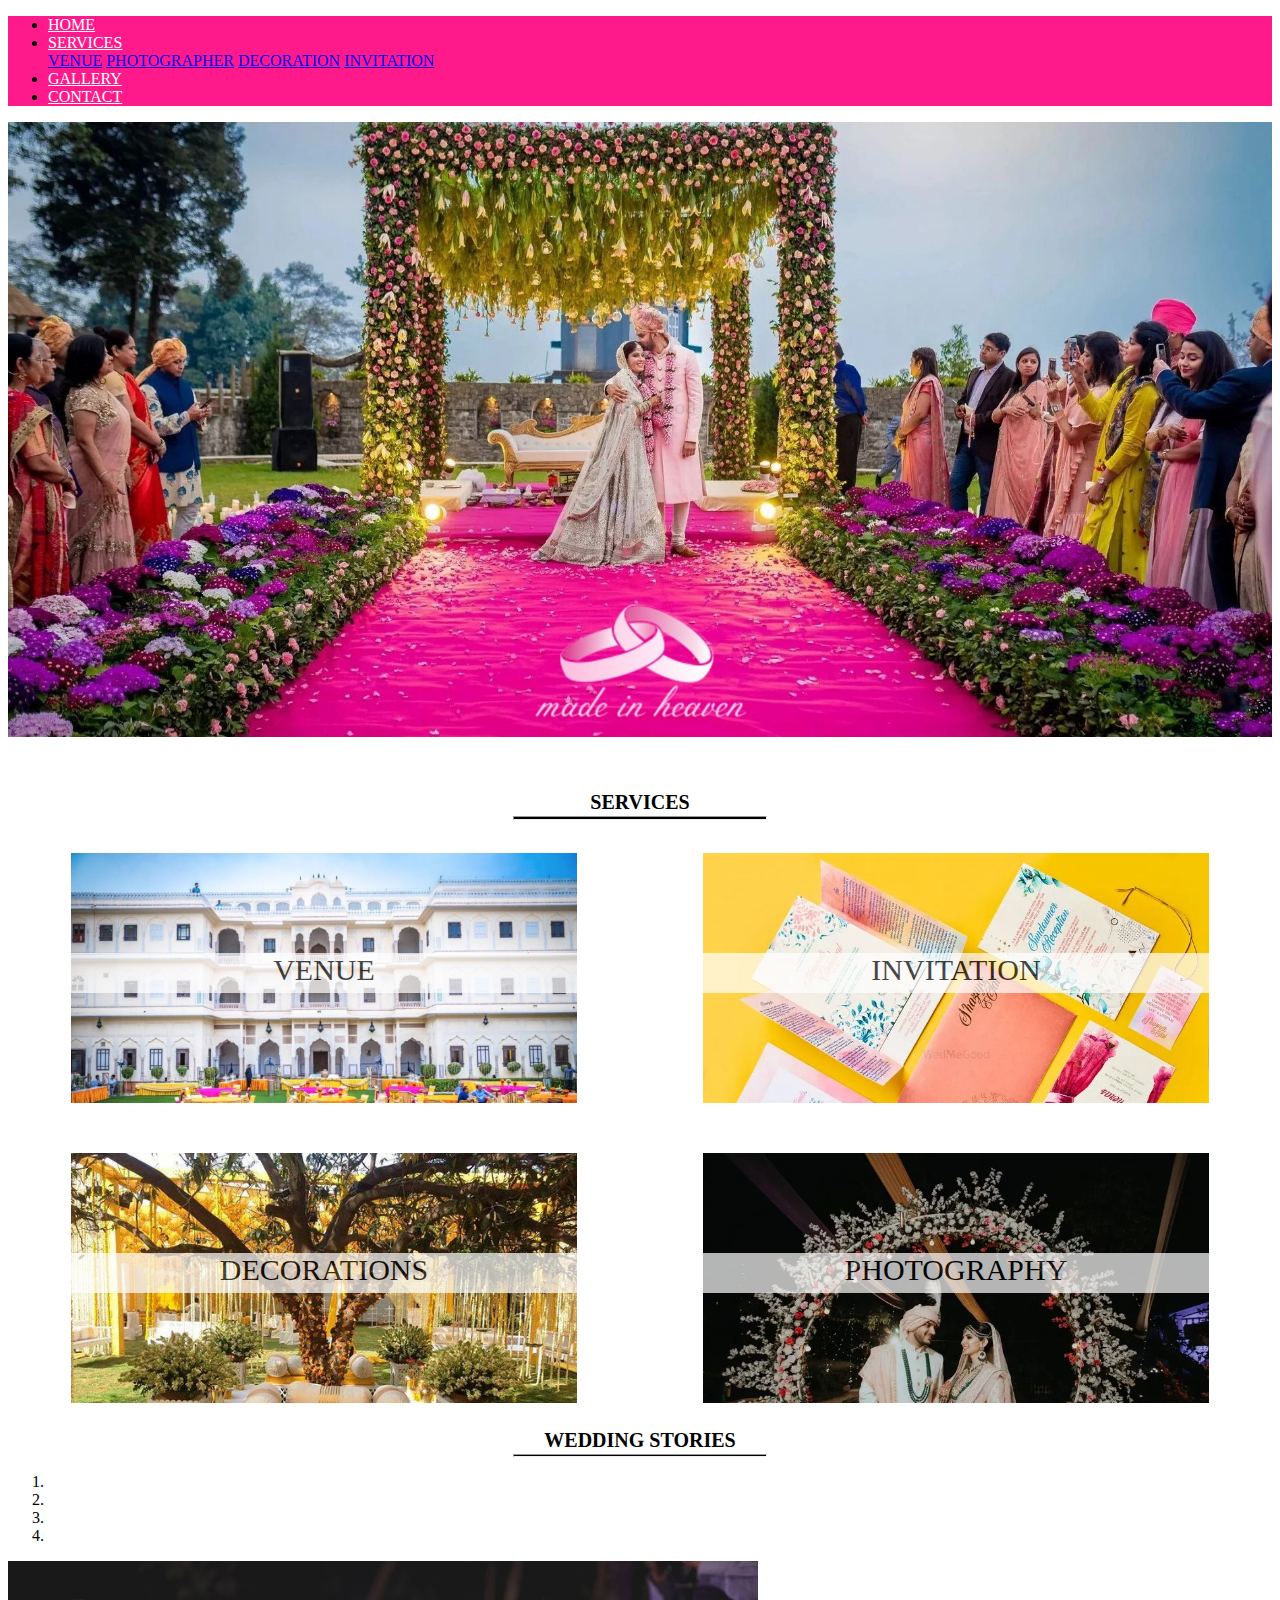
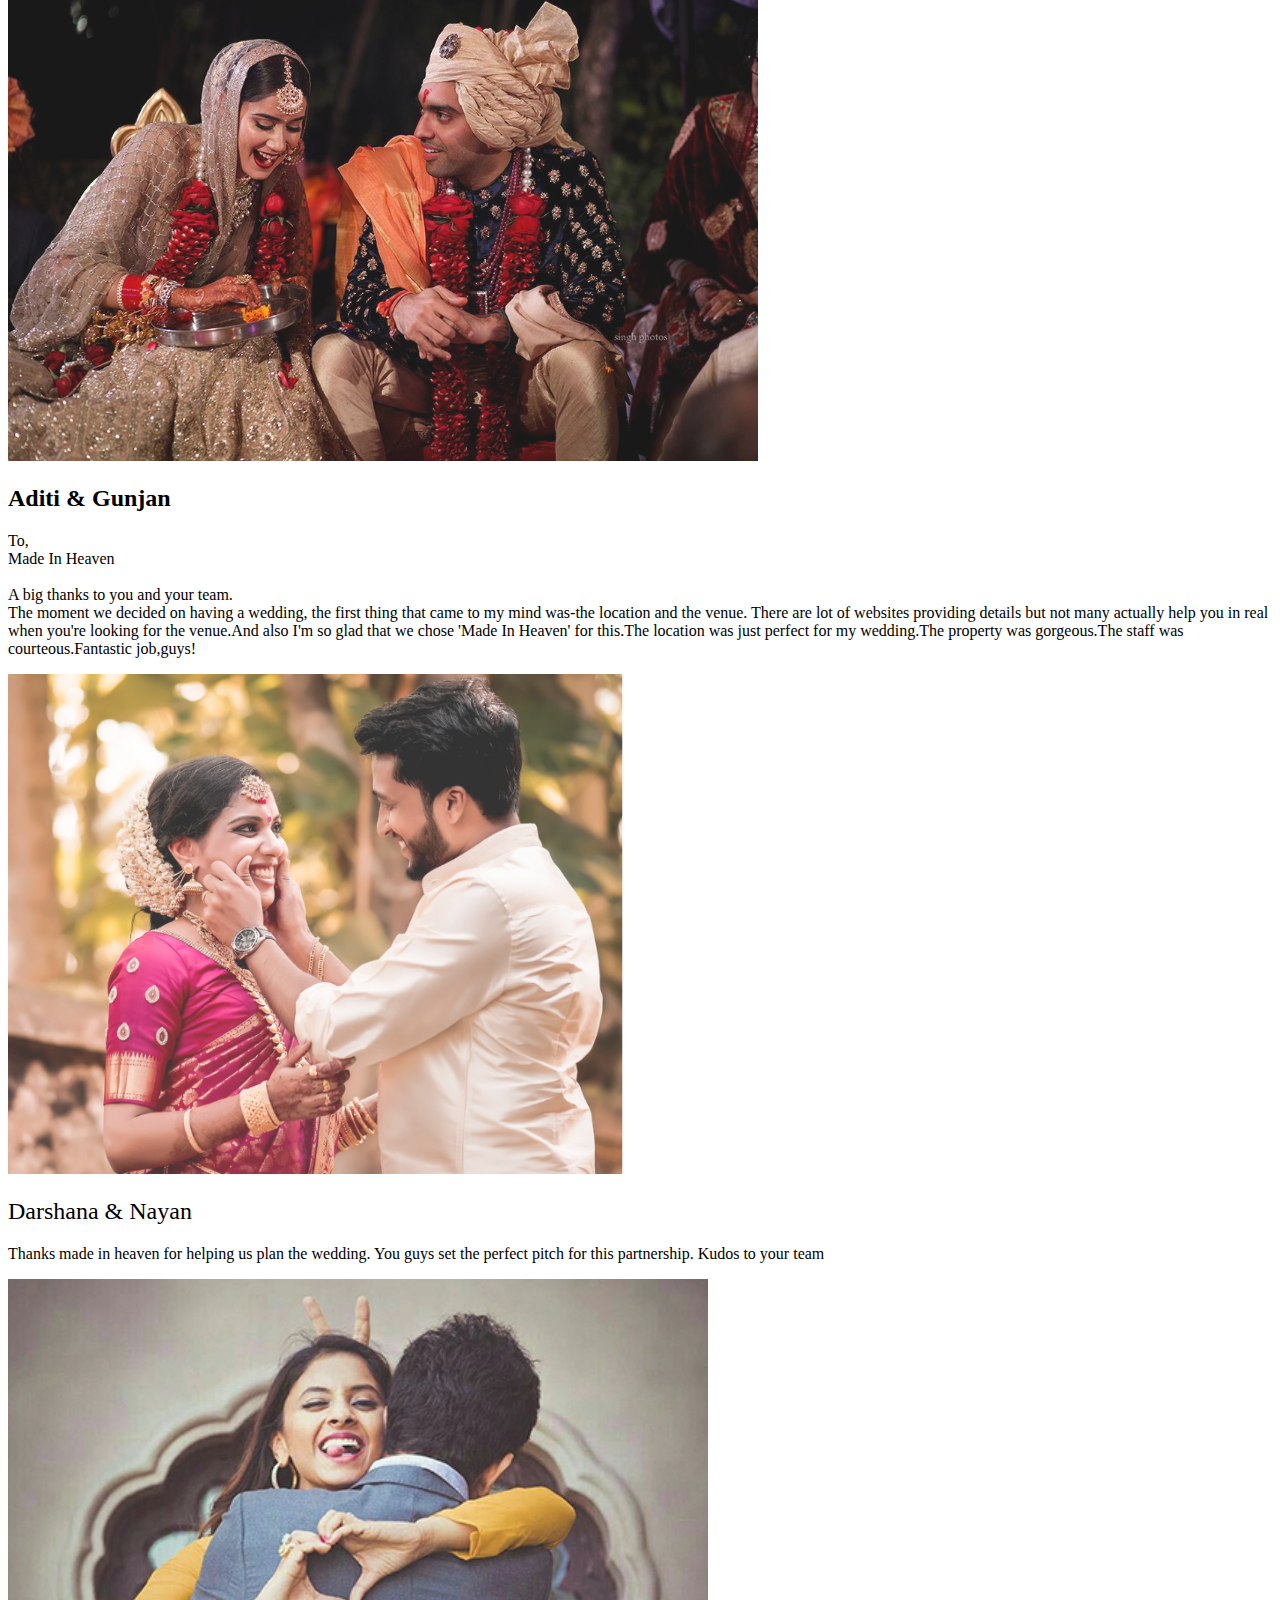
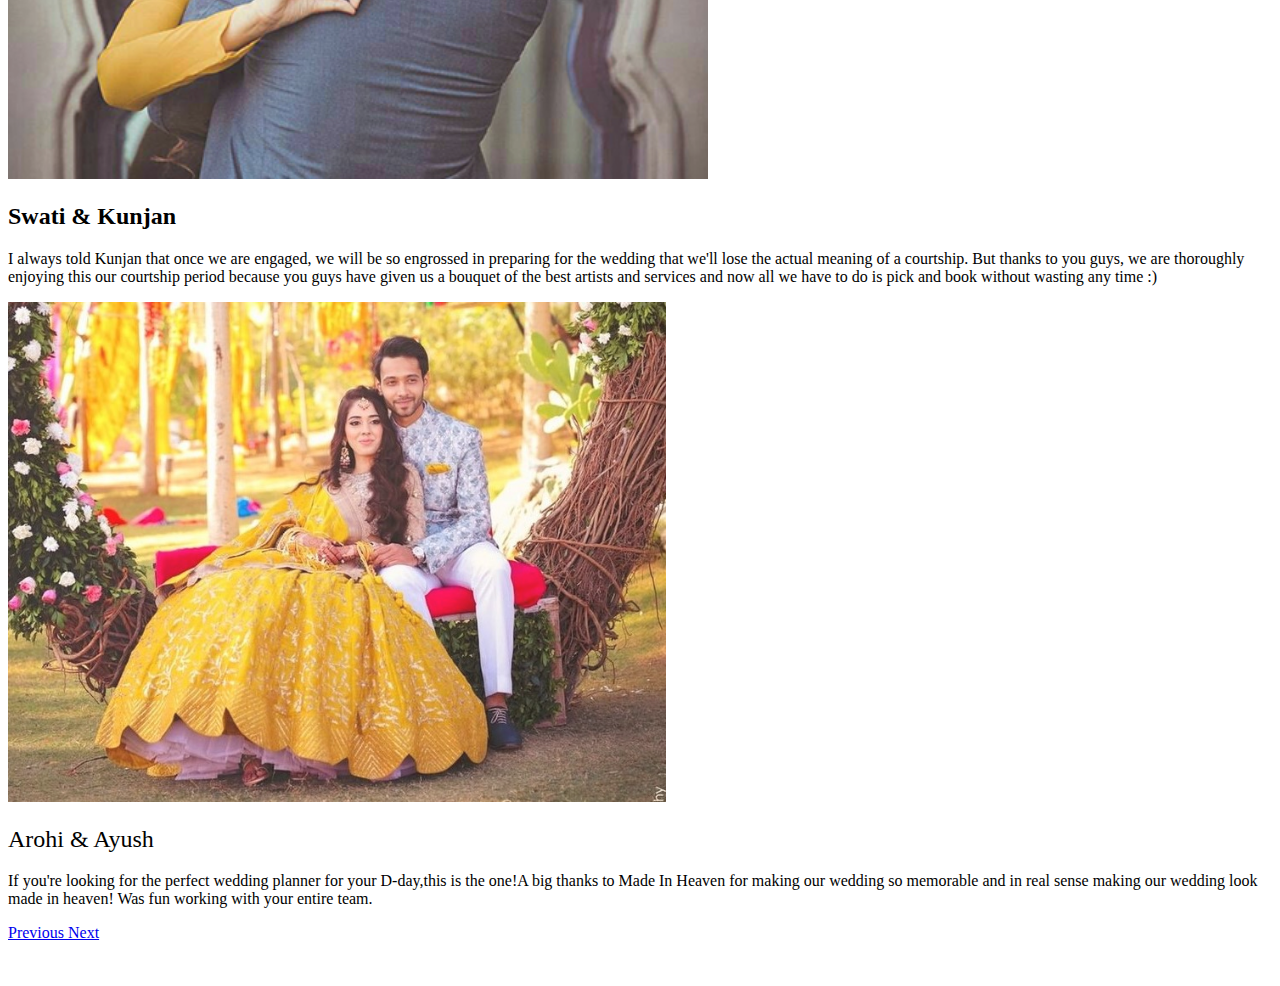
==== index.html @ a44d0cef "Add files via upload" ====
<!DOCTYPE html>
<html>
<head>
	<title>Made In Heaven-The Best Wedding Planner</title>
	<link rel="stylesheet" type="text/css" href="bootstrap.css">
	<link rel="stylesheet" type="text/css" href="index4.css">

	<script src="https://ajax.googleapis.com/ajax/libs/jquery/3.4.1/jquery.min.js"></script>
  <script src="https://cdnjs.cloudflare.com/ajax/libs/popper.js/1.16.0/umd/popper.min.js"></script>
  <script src="https://maxcdn.bootstrapcdn.com/bootstrap/4.4.1/js/bootstrap.min.js"></script>
</head>
<body>

<!-- NAVIGATION BAR -->
	<nav class="navbar navbar-expand-sm fixed-top">


	  <!-- Links -->
	  
	  <ul class="navbar-nav">
	    <li class="nav-item">
	      <a class="nav-link" href="index4.html">HOME</a>
	    </li>

	    <!-- Dropdown -->
	    <li class="nav-item dropdown">
	      <a class="nav-link dropdown-toggle" href="#" id="navbardrop" data-toggle="dropdown">
	        SERVICES
	      </a>
	      <div class="dropdown-menu">
	        <a class="dropdown-item" href="wedding venues/venue.html">VENUE</a>
	        <a class="dropdown-item" href="wedding photography/photo.html">PHOTOGRAPHER</a>
	        <a class="dropdown-item" href="wedding decorations/deco.html">DECORATION</a>
	        <a class="dropdown-item" href="wedding invitations/invitations.html">INVITATION</a>
	      </div>
	    </li>

	    <li class="nav-item">
	        <a class="nav-link" href="gallery/gallery1.html">GALLERY</a>
	      </a>
	      
	    </li>
	    
	    <li class="nav-item">
	      <a class="nav-link" href="contact/contact.html">CONTACT</a>
	    </li>
	  </ul>

  
  

	</nav>

<!-- NAVIGATION BAR COMPLETED -->


<!-- HOME IMAGE STARTED -->
<div>
	<img src="home2.jpg" class="image">
</div>
<!-- HOME IMAGE ENDED -->
<p class="heading">SERVICES</p>
<hr>

<a href="../wedding venues/venue.html" class="link">
<div class="service-block" style="background-image: url('home/venue-1.png')">
	<div class="design">VENUE</div>
</div>
</a>


<a href="../wedding photography/photo.html" class="link">
<div class="service-block" style="background-image: url('home/invite-3.jpg')">
	<div class="design">INVITATION</div>
</div>
</a>

<a href="../wedding decorations/deco.html" class="link">
<div class="service-block" style="background-image: url('home/deco-3.jpg')">
	<div class="design">DECORATIONS</div>
</div>
</a>

<a href="../wedding invitations/invitations.html" class="link">
<div class="service-block" style="background-image: url('home/photo-1.jpg')">
	<div class="design">PHOTOGRAPHY</div>
</div>
</a>



<p class="heading">WEDDING STORIES</p>
<hr>

<div id="carouselExampleIndicators" class="carousel slide" data-ride="carousel">
  <ol class="carousel-indicators">
    <li data-target="#carouselExampleIndicators" data-slide-to="0" class="active"></li>
    <li data-target="#carouselExampleIndicators" data-slide-to="1"></li>
    <li data-target="#carouselExampleIndicators" data-slide-to="2"></li>
    <li data-target="#carouselExampleIndicators" data-slide-to="3"></li>
  </ol>
  <div class="carousel-inner">
    <div class="carousel-item active">
      <img src="home/couple-1.jpg" class="d-block w-100 story-img" style="height: 500px" alt="...">
      <div class="carousel-caption">

      	<h2>Aditi & Gunjan</h2>
      	<p>
      		To,<br>
      		Made In Heaven<br><br>
      		A big thanks to you and your team.<br>
      		The moment we decided on having a wedding, the first thing that came to my mind was-the location and the venue.
      		There are lot of websites providing details but not many actually help you in real when you're looking for the venue.And also I'm so glad that we chose 'Made In Heaven' for this.The location was just perfect for my wedding.The property was gorgeous.The staff was courteous.Fantastic job,guys!

      	</p>

      </div>
    </div>

    <div class="carousel-item">
      <img src="home/couple-4.png" class="d-block w-100 story-img" style="height: 500px; opacity:0.8;" alt="...">
      <div class="carousel-caption">

      	<h2 style="color: black; font-weight: 400;">Darshana & Nayan</h2>
      	<p style="color: black; font-weight:500">Thanks made in heaven for helping us plan the wedding. You guys set the perfect pitch for this partnership. Kudos to your team</p>

      </div>
    </div>
    <div class="carousel-item">
      <img src="home/couple-2.png" class="d-block w-100 story-img" style="height: 500px" alt="...">
      <div class="carousel-caption">

      	<h2>Swati & Kunjan</h2>
      	<p>I always told Kunjan that once we are engaged, we will be so engrossed in preparing for the wedding that we'll lose the actual meaning of a courtship. But thanks to you guys, we are thoroughly enjoying this our courtship period because you guys have given us a bouquet of the best artists and services and now all we have to do is pick and book without wasting any time :)</p>

      </div>
    </div>
    <div class="carousel-item">
      <img src="home/couple-3.jpg" class="d-block w-100 story-img" style="height: 500px" alt="...">
      <div class="carousel-caption">

      	<h2 style="color: black; font-weight: 400;">Arohi & Ayush</h2>
      	<p style="color: black; font-weight:500">If you're looking for the perfect wedding planner for your D-day,this is the one!A big thanks to Made In Heaven for making our wedding so memorable and in real sense making our wedding look made in heaven! Was fun working with your entire team. </p>

      </div>
    </div>
    
  </div>

  <a class="carousel-control-prev" href="#carouselExampleIndicators" role="button" data-slide="prev">
    <span class="carousel-control-prev-icon" aria-hidden="true"></span>
    <span class="sr-only">Previous</span>
  </a>
  <a class="carousel-control-next" href="#carouselExampleIndicators" role="button" data-slide="next">
    <span class="carousel-control-next-icon" aria-hidden="true"></span>
    <span class="sr-only">Next</span>
  </a>
</div>

<br><br>

</div>
</body>
</html>
---- index4.css ----
*
{
	font-family:Century Gothic;
}

.navbar
{
	background-color: #ff1a8c;
}

.nav-link

{
	color:white;
}


.nav-link:hover
{
	background-color:  #ecf0f1 ;
	color: black;
}

.image
{
	width:100%;
	height:250;
	display:center;
	size: cover;
	border-image-width: 10; 
}

/*.box
{
	background-color:#ff1a8c; 
	width:100%;
	height:132;

}

.logo
{
	margin-left: 43%;
	size:50px;
}*/


.service-block
{
	width:40%;
	height:250px;
	/*background-color: pink;*/
	float: left;
	margin:2% 5%;
	
	background-size: cover;
	/*position: */
}


.design
{
	
	font-size:30px;
	text-align: center;
	margin-top:100px;
	background-color: white;
	height:40px;
	opacity: 0.7;

}

.link
{
	color: black;
}

.link:hover
{
	color: #34495E;
}

.heading
{
	text-align: center;
	font-size: 20px;
	margin-bottom: 1px;
	margin-top: 50px;
	font-weight: bold;
}

hr
{
	width: 20%; height: 1.5px;
      margin-left: auto;
      margin-right: auto;
      background-color:black; 
      margin-top: 2px;
}

.story-img
{
	opacity: 0.9;
}
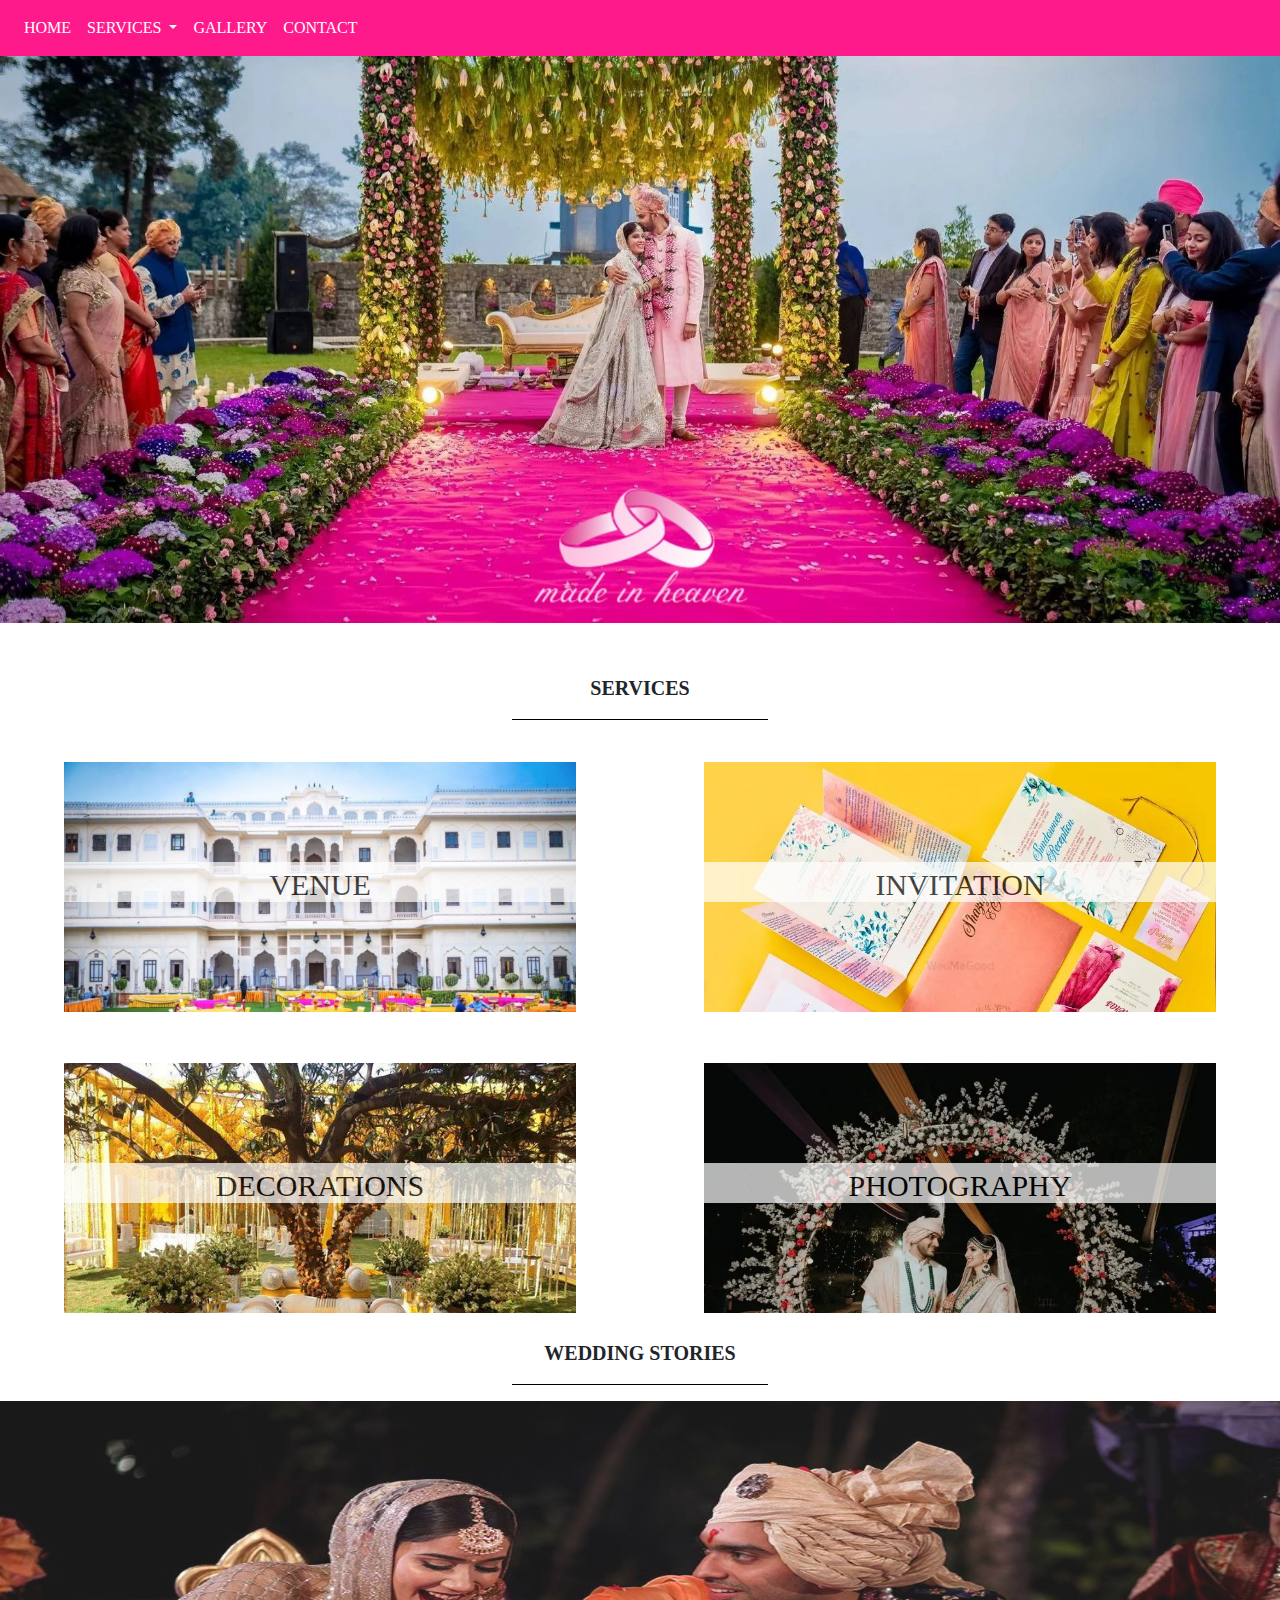
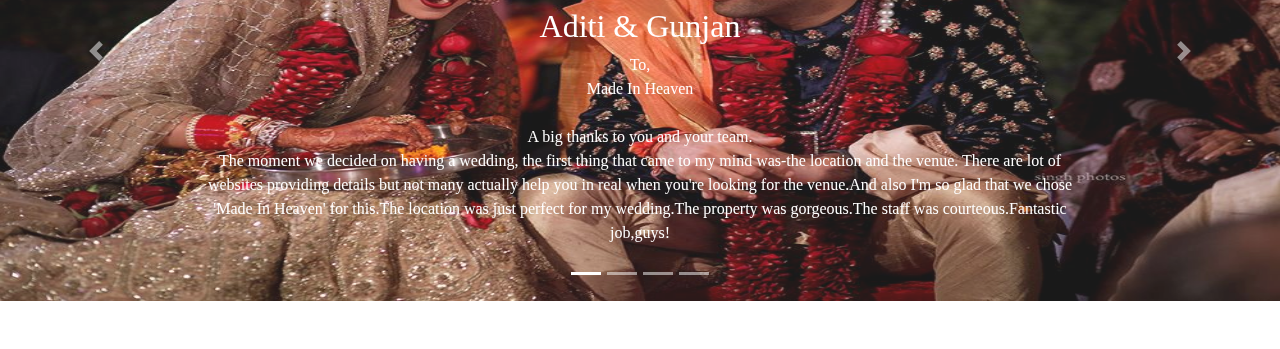
==== commit 7dcb5771: "Update index.html" ====
--- a/index.html
+++ b/index.html
@@ -4,6 +4,7 @@
 	<title>Made In Heaven-The Best Wedding Planner</title>
 	<link rel="stylesheet" type="text/css" href="bootstrap.css">
 	<link rel="stylesheet" type="text/css" href="index4.css">
+	<link rel="stylesheet" href="https://stackpath.bootstrapcdn.com/bootstrap/4.4.1/css/bootstrap.min.css" integrity="sha384-Vkoo8x4CGsO3+Hhxv8T/Q5PaXtkKtu6ug5TOeNV6gBiFeWPGFN9MuhOf23Q9Ifjh" crossorigin="anonymous">
 
 	<script src="https://ajax.googleapis.com/ajax/libs/jquery/3.4.1/jquery.min.js"></script>
   <script src="https://cdnjs.cloudflare.com/ajax/libs/popper.js/1.16.0/umd/popper.min.js"></script>
@@ -19,7 +20,7 @@
 	  
 	  <ul class="navbar-nav">
 	    <li class="nav-item">
-	      <a class="nav-link" href="index4.html">HOME</a>
+	      <a class="nav-link" href="index.html">HOME</a>
 	    </li>
 
 	    <!-- Dropdown -->
@@ -161,4 +162,4 @@
 
 </div>
 </body>
-</html>+</html>
